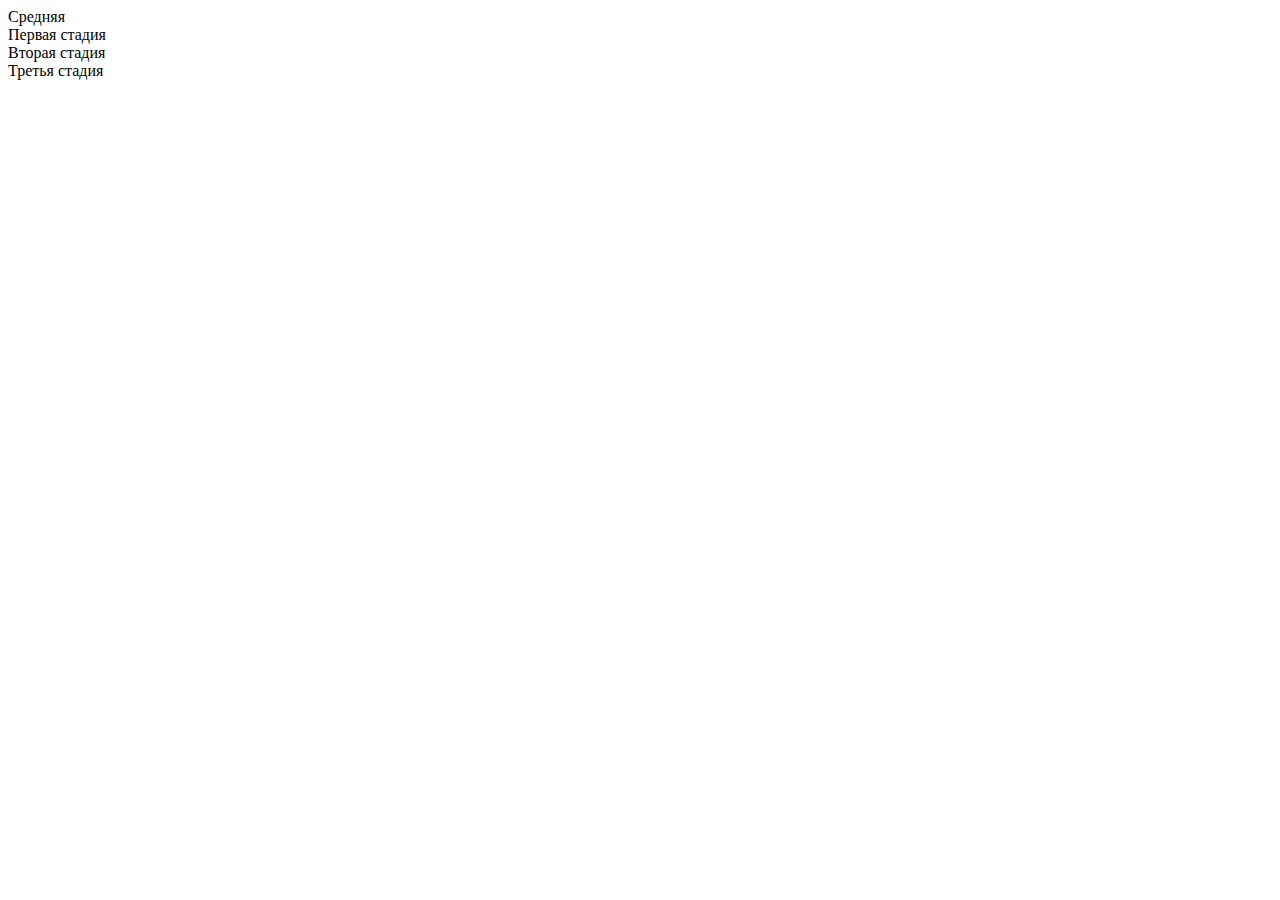
==== codejam-eldritch/index.html @ 35f0511c "feat: implement basic html layout" ====
<html lang="ru">

<head>
  <meta charset="UTF-8" />
  <meta name="viewport" content="width=device-width, initial-scale=1.0" />
  <link rel="stylesheet" href="style.css" />
  <title>Eldritch Horror Codejam</title>
</head>

<body id="body">
  <div class="wrapper">
    <header class="header">
    </header>

    <main class="main">
      <div class="ancients-container">
        <div class="ancient"></div>
      </div>

      <div class="level-container">
        <!-- <div class="level">Низкая</div> -->
        <div class="level">Средняя</div>
        <!-- <div class="level">Высокая</div> -->
      </div>

      <div class="shuffle-button">

      </div>

      <div class="deck-container">
        <div class="current-state">
          <div class="stage-container">
            <span class="stage-text">Первая стадия</span>
            <div class="dots-container">
              <div class="dot green"></div>
              <div class="dot brown"></div>
              <div class="dot blue"></div>
            </div>
          </div>
        </div>

        <div class="current-state">
          <div class="stage-container">
            <span class="stage-text">Вторая стадия</span>
            <div class="dots-container">
              <div class="dot green"></div>
              <div class="dot brown"></div>
              <div class="dot blue"></div>
            </div>
          </div>
        </div>

        <div class="current-state">
          <div class="stage-container">
            <span class="stage-text">Третья стадия</span>
            <div class="dots-container">
              <div class="dot green"></div>
              <div class="dot brown"></div>
              <div class="dot blue"></div>
            </div>
          </div>
        </div>
      </div>

      <div class="deck">

      </div>

      <div class="last-card">

      </div>

    </main>

    <footer class="footer">

    </footer>
  </div>
  <script src="index.js"></script> <!-- type="module" -->
</body>

</html>
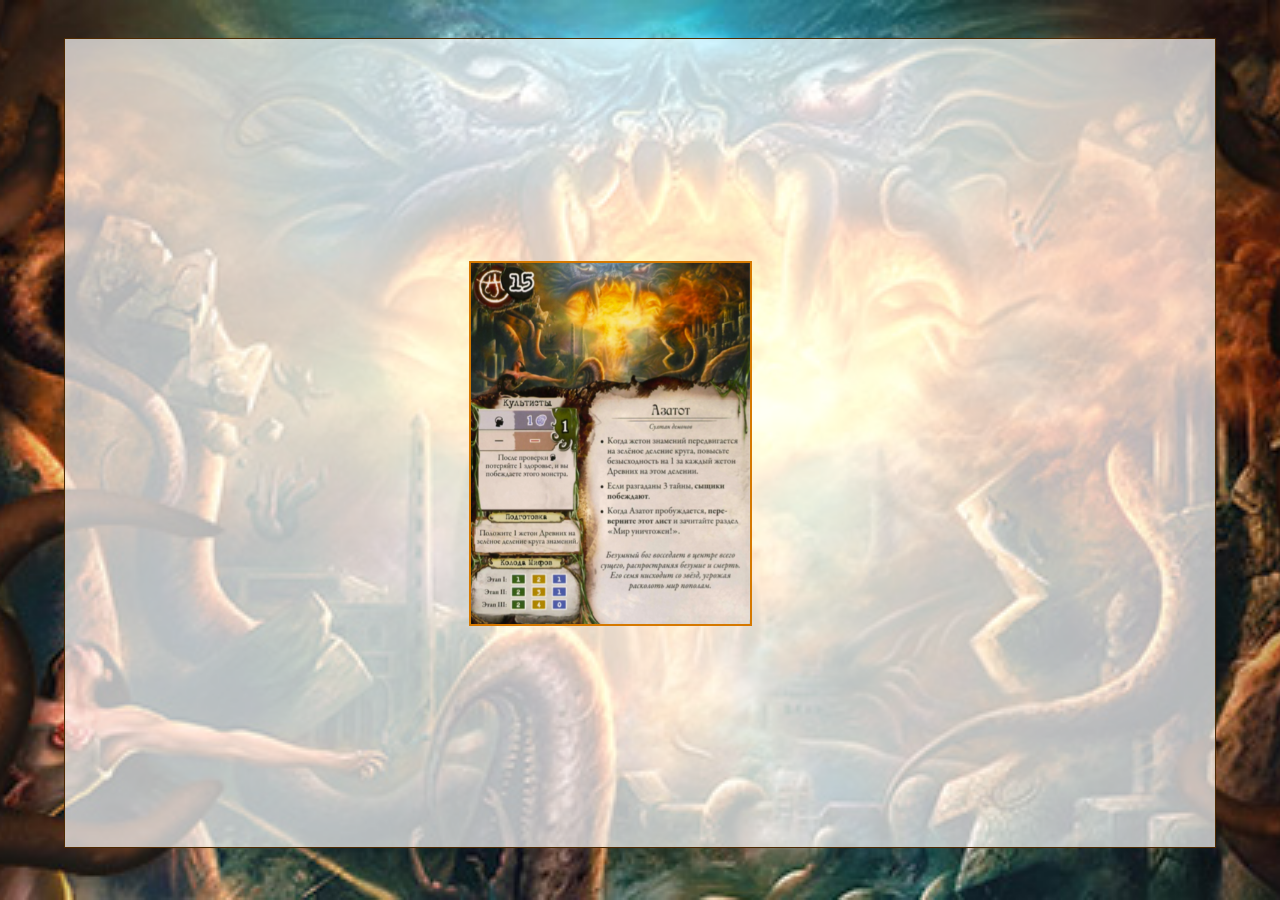
==== commit d1a8dfff: "feat: implement button 'Pull map' and add styles" ====
--- a/codejam-eldritch/index.html
+++ b/codejam-eldritch/index.html
@@ -32,9 +32,9 @@
           <div class="stage-container">
             <span class="stage-text">Первая стадия</span>
             <div class="dots-container">
-              <div class="dot green"></div>
-              <div class="dot brown"></div>
-              <div class="dot blue"></div>
+              <div class="dot green">1</div>
+              <div class="dot brown">2</div>
+              <div class="dot blue">1</div>
             </div>
           </div>
         </div>
@@ -43,9 +43,9 @@
           <div class="stage-container">
             <span class="stage-text">Вторая стадия</span>
             <div class="dots-container">
-              <div class="dot green"></div>
-              <div class="dot brown"></div>
-              <div class="dot blue"></div>
+              <div class="dot green">2</div>
+              <div class="dot brown">3</div>
+              <div class="dot blue">1</div>
             </div>
           </div>
         </div>
@@ -54,20 +54,18 @@
           <div class="stage-container">
             <span class="stage-text">Третья стадия</span>
             <div class="dots-container">
-              <div class="dot green"></div>
-              <div class="dot brown"></div>
-              <div class="dot blue"></div>
+              <div class="dot green">2</div>
+              <div class="dot brown">4</div>
+              <div class="dot blue">0</div>
             </div>
           </div>
         </div>
       </div>
 
-      <div class="deck">
+      <div class="card">
+        <div class="card-deck"></div>
 
-      </div>
-
-      <div class="last-card">
-
+        <div class="last-card"></div>
       </div>
 
     </main>
--- a/codejam-eldritch/style.css
+++ b/codejam-eldritch/style.css
@@ -0,0 +1,181 @@
+@font-face {
+    font-family: 'Arial-MT';
+    src: url("./assets/fonts/Arial-MT.woff");
+    /* Путь к файлу со шрифтом */
+}
+
+* {
+    box-sizing: border-box;
+    margin: 0;
+    padding: 0;
+}
+
+body {
+    min-width: 480px;
+    height: auto;
+    font-family: 'Arial', sans-serif;
+    font-size: 20px;
+    color: #000000;
+    text-align: center;
+    background-image: url('./assets/img/HorrorCollage.jpg');
+    background-position: center;
+    background-size: cover;
+    font-weight: 600;
+}
+
+.wrapper {
+    background-color: rgba(255, 255, 255, 0.7);
+    height: 90%;
+    width: 90%;
+    display: flex;
+    justify-content: center;
+    align-items: center;
+    flex-direction: column;
+    margin: auto;
+    margin-top: 3%;
+    border: 1px solid #502a00;
+}
+
+.header {
+    display: flex;
+    justify-content: space-between;
+    align-items: flex-start;
+    width: 100%;
+    /* height: 30vh; */
+    /* min-height: 220px;   */
+    padding: 20px;
+}
+
+.main {
+    position: relative;
+    display: flex;
+    flex-direction: row;
+    justify-content: center;
+    align-items: center;
+    width: 100%;
+    /* height: 40vh; */
+    /* min-height: 260px;   */
+    gap: 20px;;
+}
+
+.ancients-container {
+    display: flex;
+    flex-direction: column;
+    flex-wrap: wrap;
+    gap: 10px;
+}
+
+.ancient {
+    background-image: url(./assets/png/Azathoth.png);
+    min-width: 283px;
+    min-height: 365px;
+    background-position: center;
+    background-size: cover;
+    border: 2px solid rgba(213, 120, 0, 1);
+}
+
+.level-container {
+    display: flex;
+    justify-content: center;
+}
+
+.level {
+    display: none;
+}
+
+.active {
+    display: block;
+    border: 2px solid rgba(213, 120, 0, 1);
+    padding: 6px;
+}
+
+.deck-container {
+    display: none;
+}
+
+.deck-container-active {
+    align-items: center;
+    display: flex;
+    flex-direction: column;
+    gap: 20px;
+    justify-content: center;
+}
+
+.current-state {
+    display: flex;
+    flex-direction: column;
+    gap: 10px;
+}
+
+.stage-container {
+    align-items: center;
+    display: flex;
+    flex-direction: column;
+    gap: 5px;
+}
+
+.stage-text {
+    color: rgb(88, 1, 1);
+}
+
+.dots-container {
+    align-items: center;
+    display: flex;
+    gap: 20px;
+    justify-content: center;
+}
+
+.dot {
+    width: 36px;
+    height: 36px;
+    border-radius: 100%;
+    color: #fff;
+    display: flex;
+    justify-content: center;
+    align-items: center;
+    text-shadow: 1px 0 #000, -1px 0 #000, 0 1px #000, 0 -1px #000, 1px 1px #000, -1px -1px #000, 1px -1px #000, 1px 0px #000;
+}
+
+.green {
+    background-color: rgba(46, 117, 46, 84%);
+}
+
+.brown {
+    background-color: rgba(124, 68, 3, 84%);
+}
+
+.blue {
+    background-color: rgba(16, 16, 96, 84%);
+}
+
+.card {
+    display: flex;
+    flex-direction: column;
+    justify-content: center;
+    align-items: center;
+}
+
+.deck-container .deck,
+.deck-container .last-card {
+    background-size: cover;
+    /* height: 190px;
+    width: 130px; */
+}
+
+.deck-container .deck,
+.deck-container .last-card {
+    background-size: cover;
+    /* height: 190px;
+    width: 130px; */
+}
+
+.footer {
+    display: flex;
+    flex-direction: column;
+    justify-content: flex-end;
+    align-items: center;
+    width: 100%;
+    /* height: 30vh; */
+    /* min-height: 160px;   */
+    padding: 20px;
+}